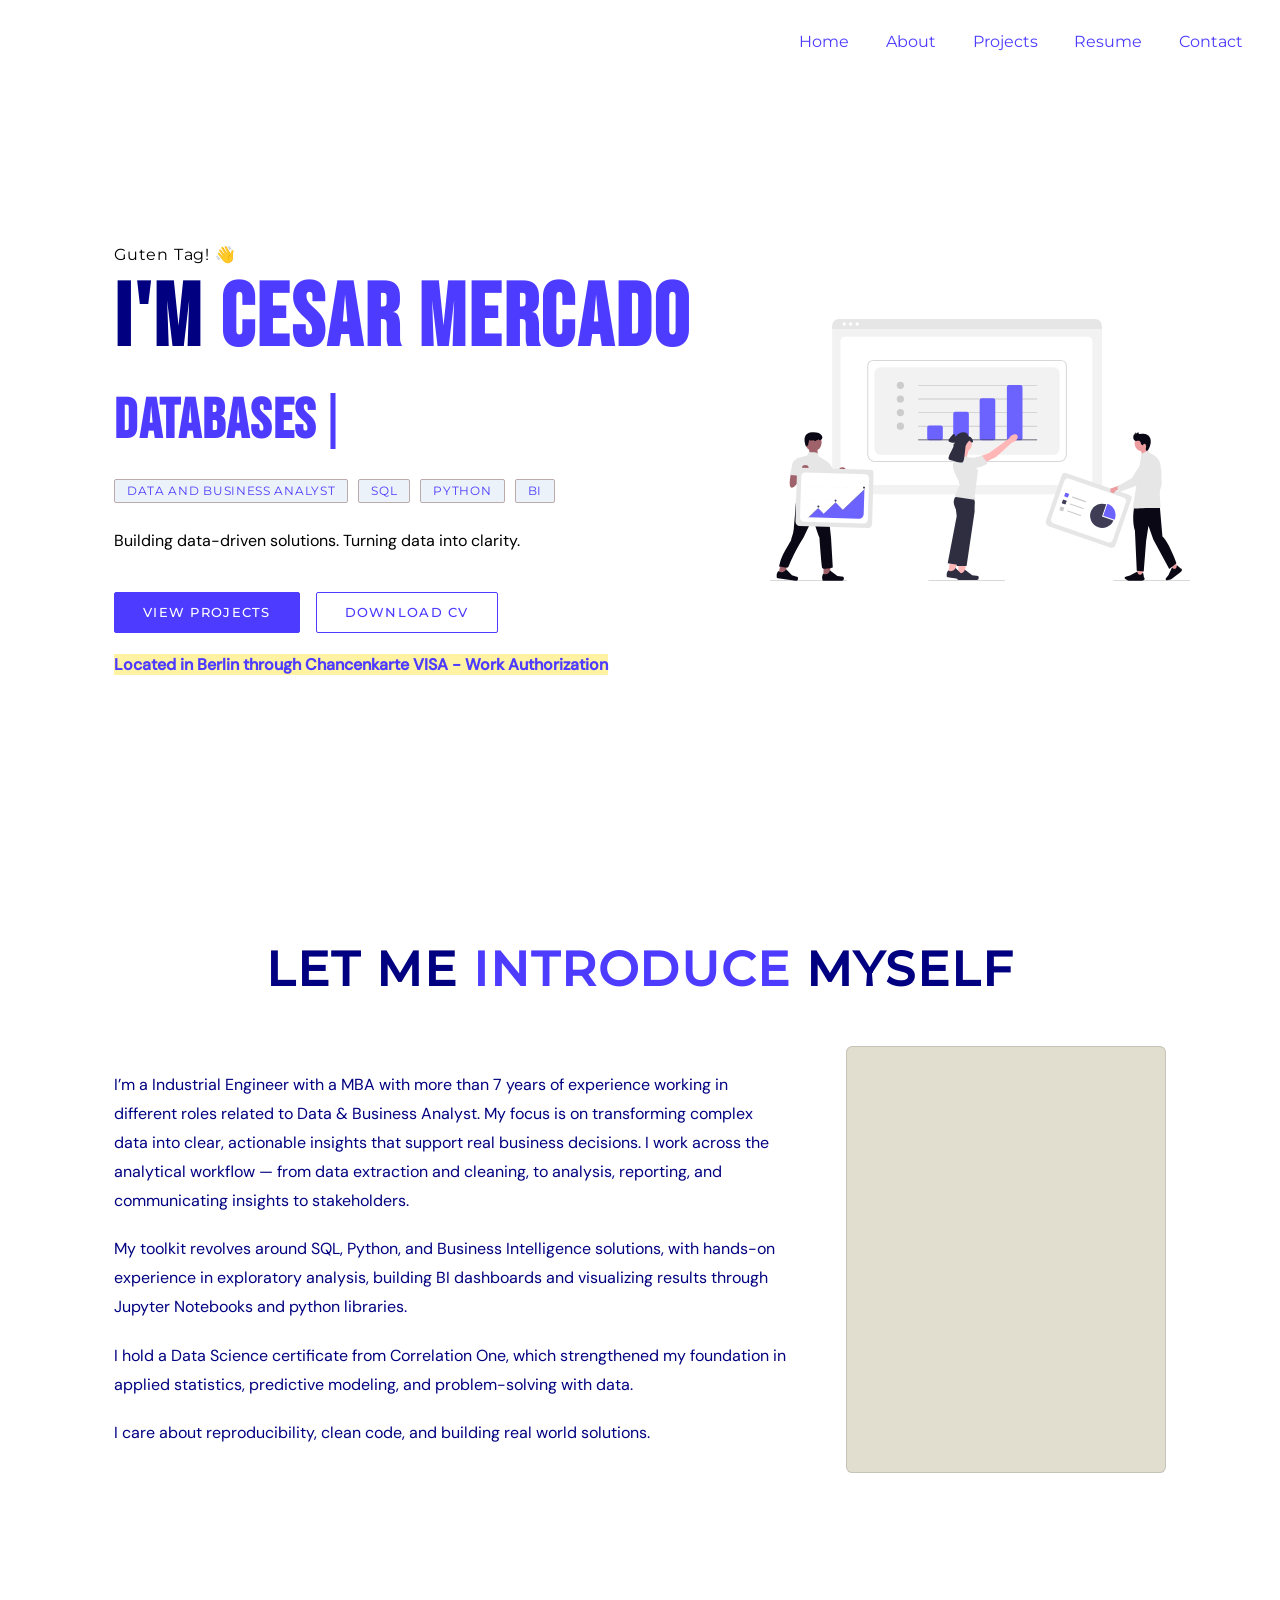
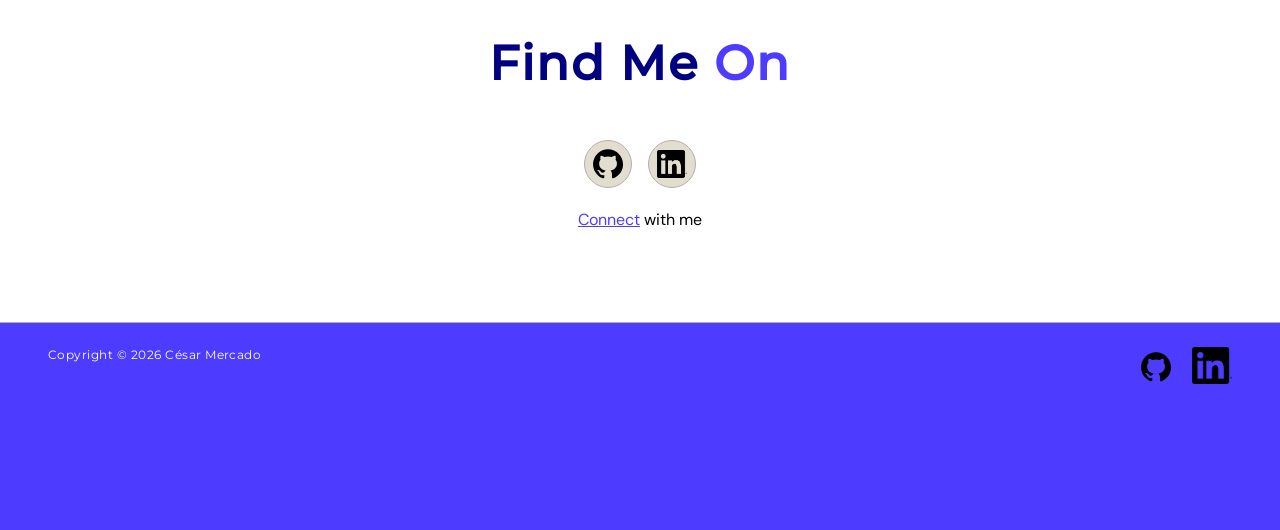
==== index.html @ bfe72871 "Initial commit - portfolio web" ====
<!DOCTYPE html>
<html lang="en">

<head>
  <meta charset="UTF-8" />
  <meta name="viewport" content="width=device-width, initial-scale=1.0" />
  <title>César Mercado | Data and Business Analyst</title>
  <link rel="stylesheet" href="css/style.css" />
  <link rel="stylesheet" href="css/navbar.css" />
</head>



<body>

 <!-- top menu -->
<header class="top-menu">
    <a href="index.html" class="items">Home</a>
    <a href="about.html" class="items">About</a>
    <a href="projects.html" class="items">Projects</a>
    <a href="resume.html" class="items">Resume</a>
    <a href="contact.html" class="items">Contact</a>
</header>

<!-- navbar --> 
  <nav class="navbar">
    
    <div class="nav-left">    
      <a href="contact.html" class="nav-logo">
        <img src="../assets/images/undraw_man.svg" alt="Logo" />
      </a>          
    


    </div>
        
    <button class="nav-toggle" id="navToggle" aria-label="Toggle menu">
      <span></span><span></span><span></span>
    </button>

    <ul class="nav-links" id="navLinks">
      <li><a href="index.html" class="active">Home</a></li>
      <li><a href="about.html">About</a></li>
      <li><a href="projects.html">Projects</a></li>
      <li><a href="resume.html">Resume</a></li>
      <li><a href="contact.html">Contact</a></li>
    </ul>
  </nav>

  <!-- hero section -->
  <section class="hero">
    <div class="hero-content">
      <p class="hero-greeting">Guten Tag! <span class="wave">👋</span></p>
      
      <h1 class="hero-title">I'M <span    class="accent">CESAR MERCADO</span></h1>
      <h2 class="hero-typed">
        <span id="typed-word"></span><span class="cursor">|</span>
      </h2>

      <div class="hero-tags">
        <span class="tag">Data and Business Analyst</span>
        <span class="tag">SQL</span>
        <span class="tag">Python</span>
        <span class="tag">BI</span>
      </div>
      <p class="hero-sub">
        Building data-driven solutions. Turning data into clarity.</p>
      
      <div class="hero-cta">
        <a href="projects.html" class="btn btn-primary">View Projects</a>
        <a href="resume.html" class="btn btn-outline">Download CV</a>       
      </div>
      
      <br/>
      <p class="ai-note"> 
        Located in Berlin through Chancenkarte VISA - Work Authorization   
        <br/>
      </p>
    </div>
  </section>

  <!-- introduce section -->
  <section class="introduce">
    <h2 class="section-title">LET ME <span class="accent">INTRODUCE</span> MYSELF</h2>
    <div class="introduce-grid">
      <div class="introduce-text">
        <p>
          I’m a Industrial Engineer with a MBA with more than 7 years of experience working in different roles related to Data & Business Analyst. My focus is on transforming complex data into clear, actionable insights that support real business decisions.
          I work across the analytical workflow — from data extraction and cleaning, to analysis, reporting, and communicating insights to stakeholders.
        </p>
        <p>
          My toolkit revolves around SQL, Python, and Business Intelligence solutions, with hands-on experience in exploratory analysis, building BI dashboards and visualizing results through Jupyter Notebooks and python libraries.
        </p>
        <p>
          I hold a Data Science certificate from Correlation One, which strengthened my foundation in applied statistics, predictive modeling, and problem-solving with data.
        </p>
        <p>
          I care about reproducibility, clean code, and building real world solutions.
        </p>
      </div>
      <div class="introduce-photo">
        <div class="photo-frame">
          <img src="../assets/images/headshot-sit.pdf" alt="César Mercado" onerror="this.style.display='none'" />          
        </div>
        <p class="ai-note"></p>
      </div>
    </div>
  </section>

  <!-- find me section -->
  <section class="find-me">
    <h2 class="section-title">Find Me <span class="accent">On</span></h2>
    
    <div class="social-links">
      <a href="https://github.com/cesarmercado-kid" target="_blank" class="social-btn" aria-label="GitHub">
        <img src="assets/images/github-black.svg" alt="GitHub" width="40" height="40" />
      </a>
      <a href="https://linkedin.com/in/cesarmercado-kid" target="_blank" class="social-btn" aria-label="LinkedIn">
        <img src="assets/images/in-black.png" alt="LinkedIn" width="30" height="28" />
      </a>
      
    </div>
    <br />
      <p class="find-sub"><span class="accent-link">Connect</span> with me</p>
  </section>

  <!-- FOOTER -->
  <footer class="footer">
    <span>Copyright © 2026 César Mercado</span>
    <div class="footer-links">
      <a href="https://github.com/cesarmercado-kid" target="_blank">
        <img src="assets/images/github-black.svg" alt="GitHub" width="40" height="40" />
      </a>
      <a href="https://linkedin.com/in/cesarmercado-kid" target="_blank">
        <img src="assets/images/in-black.png" alt="LinkedIn" width="40" height="40" />
      </a>
    </div>
  </footer>

  <script src="js/main.js"></script>
</body>
</html>
---- css/style.css ----
/* fonts */

@font-face {
  font-family: 'Bebas Neue';
  src: url('../assets/fonts/BebasNeue-Regular.woff2') format('woff2');
  font-weight: 400;
  font-style: normal;
  font-display: swap;
}

@font-face {
  font-family: 'DM Sans';
  src: url('../assets/fonts/DMSans-Light.woff2') format('woff2');
  font-weight: 300;
  font-style: normal;
  font-display: swap;
}

@font-face {
  font-family: 'DM Sans';
  src: url('../assets/fonts/DMSans-Regular.woff2') format('woff2');
  font-weight: 400;
  font-style: normal;
  font-display: swap;
}

@font-face {
  font-family: 'DM Sans';
  src: url('../assets/fonts/DMSans-Medium.woff2') format('woff2');
  font-weight: 500;
  font-style: normal;
  font-display: swap;
}

@font-face {
  font-family: 'Montserrat';
  src: url('../assets/fonts/Montserrat-Light.woff2') format('woff2');
  font-weight: 300;
  font-style: normal;
  font-display: swap;
}

@font-face {
  font-family: 'Montserrat';
  src: url('../assets/fonts/Montserrat-Regular.woff2') format('woff2');
  font-weight: 400;
  font-style: normal;
  font-display: swap;
}

@font-face {
  font-family: 'Montserrat';
  src: url('../assets/fonts/Montserrat-Medium.woff2') format('woff2');
  font-weight: 500;
  font-style: normal;
  font-display: swap;
}

/* base */

*, *::before, *::after {
  margin: 0;
  padding: 0;
  box-sizing: border-box;
}

html {
  font-size: 16px;
}

img {
  max-width: 100%;
  height: auto;
}

body {
  position: relative;
  overflow-x: hidden;
}

:root {
  --bg:        none;
  --bg-2:      #e1ded0;
  --primary:   #4D3CFF;
  --gold:      #4D3CFF;
  --text:      #000080;
  --muted:     #000000;
  --border:    #bdaaaa;

  --font-head: 'Bebas Neue', sans-serif;
  --font-body: 'DM Sans', sans-serif;
  --font-ui:   'Montserrat', sans-serif;
}

html { scroll-behavior: smooth; }


/* body */

body {
  margin: 0;
  background: #fff;
  width: 100%;
  color: var(--text);
  font-family: var(--font-body);
  padding: 0;
  overflow-x: hidden;
}

.hero {
  min-height: 100vh;
  background: #fff;
  width: 100%;
}

body::before {
  content: "";
  position: fixed;
  inset: 0;
  z-index: -1;
  
  background-color: #e5e5db;
  background-image: url("../assets/images/graph-paper.svg");
  background-repeat: repeat;
  filter: invert(100%) opacity(10%);
  
  
  opacity: var(--bg-opacity, 0);
  transition: opacity 0.1s ease;

}

/* sections */
section {
  position: relative;
  z-index: 1;
  max-width: 1100px;
  margin: 0 auto;
  padding: 80px 24px;
}

/* helpers */
.accent      { color: var(--gold); }
.accent-link { color: var(--gold); text-decoration: underline; cursor: pointer; }


/* section title */
.section-title {
  font-family: var(--font-ui);
  font-size: clamp(2rem, 5vw, 3rem);
  letter-spacing: 0.04em;
  text-align: center;
  margin-bottom: 48px;
  color: var(--text);
}

/* tags */
.tag {
  display: inline-block;
  border: 1px solid var(--border);
  background: rgba(0, 91, 172, 0.08);
  color: var(--gold);
  font-family: var(--font-ui);
  font-weight: 400;
  font-size: 0.72rem;
  padding: 4px 12px;
  border-radius: 2px;
  letter-spacing: 0.06em;
  text-transform: uppercase;
}

/* top menu */
.top-menu {
  position: absolute;
  top: clamp(1.5rem, 6vw, 2rem);
  right: 2rem;
  left: 2rem;

  z-index: 10;

  display: flex;
  justify-content: flex-end;
  gap: 2rem; 
  
}

.top-menu .items { 
  color: #4D3CFF;
  text-decoration: none;
  font-family: 'Montserrat';
  font-size: 1rem;

  margin-right: 0.3rem;
  position: relative;
  display: inline-block;
}

.top-menu .items::after {
  content: "";
  position: absolute;
  bottom: -2px;
  left: 50%;
  width: 0;
  height: 2px;
  background-color: #4D3CFF;
  transition: all 0.3s ease;
  transform: translateX(-50%);
}

.top-menu .items:hover::after, .top-menu .items.active::after {
  width: 100%;  
}

.top-menu .items:hover, .top-menu .items.active {
  color: #4D3CFF;
   
}


/* buttons */
.btn {
  display: inline-block;
  font-family: var(--font-ui);
  font-weight: 500;
  font-size: 0.8rem;
  letter-spacing: 0.1em;
  text-transform: uppercase;
  padding: 12px 28px;
  border-radius: 2px;
  text-decoration: none;
  transition: all 0.2s ease;
  cursor: pointer;
}

.btn-primary {
  background: var(--primary);
  color: #fff;
  border: 1px solid var(--primary);
}
.btn-primary:hover {
  background: #000080;
  border-color: #000080;
  transform: translateY(-2px);
  box-shadow: 0 8px 24px rgba(0, 91, 172, 0.3);
}

.btn-outline {
  background: transparent;
  color: var(--gold);
  border: 1px solid var(--gold);
}
.btn-outline:hover {
  background: rgba(232, 201, 109, 0.08);
  transform: translateY(-2px);
}

/* hero */
.hero {
  min-height: 100vh;
  display: flex;
  align-items: center;
  padding-top: 100px;
  min-height: 100vh;
  background: #ffffff;
  
  background-image: url("../assets/images/undraw_data.svg");
  background-repeat: no-repeat;
  background-position: right center;
  background-size: clamp(180px, 45%, 420px);

  position: relative;
}

.hero-content { max-width: 760px; }

.hero-greeting {
  font-family: var(--font-ui);
  font-weight: 400;
  font-size: 1rem;
  color: var(--muted);
  margin-bottom: 12px;
  letter-spacing: 0.05em;
}

.wave {
  display: inline-block;
  animation: wave 2.5s infinite;
  transform-origin: 70% 70%;
}
@keyframes wave {
  0%,100% { transform: rotate(0deg); }
  15%      { transform: rotate(14deg); }
  30%      { transform: rotate(-8deg); }
  45%      { transform: rotate(14deg); }
  60%      { transform: rotate(-4deg); }
  75%      { transform: rotate(10deg); }
}

.hero-title {
  font-family: var(--font-head);
  font-size: clamp(2.8rem, 8vw, 5.5rem);
  letter-spacing: 0.03em;
  line-height: 1;
  margin-bottom: 24px;
  color: var(--text);
}

.hero-tags {
  display: flex;
  flex-wrap: wrap;
  gap: 10px;
  margin-bottom: 24px;
}

.hero-sub {
  font-size: 1rem;
  color: var(--muted);
  margin-bottom: 36px;
  max-width: 520px;
  line-height: 1.8;
}

.hero-cta { display: flex; gap: 16px; flex-wrap: wrap; }

/* introduce */
.introduce { padding-top: 40px; }

.introduce-grid {
  display: grid;
  grid-template-columns: 1fr 320px;
  gap: 60px;
  align-items: center;
}

.introduce-text p {
  margin-bottom: 20px;
  font-size: 1rem;
  color: #000080;
  line-height: 1.8;
}

.photo-frame {

  position: relative;
  width: 100%;
  aspect-ratio: 3/4;
  border: 1px solid #0000001f; 
  border-radius: 0.4rem;       
  background: var(--bg-2);
  display: flex;
  align-items: center;
  justify-content: center;
  overflow: hidden;
}

.ai-note {
  color: #4D3CFF;
  font-weight: 600;
  background: #fff3a3; 
  display: inline-block;
}

.photo-frame img {
  width: 100%;
  height: 100%;
  object-fit: cover;
}

.photo-placeholder {
  font-family: var(--font-head);
  font-size: 5rem;
  color: var(--primary);
  letter-spacing: 0.1em;
}

/* find me */
.find-me { text-align: center; padding: 60px 24px; }

.find-sub {
  color: var(--muted);
  margin-bottom: 32px;
  font-size: 1rem;
}

.social-links { display: flex; justify-content: center; gap: 16px; }

.social-btn {
  display: flex;
  align-items: center;
  justify-content: center;
  width: 48px;
  height: 48px;
  border-radius: 50%;
  background: var(--bg-2);
  border: 1px solid var(--border);
  color: var(--text);
  text-decoration: none;
  transition: all 0.2s ease;
}
.social-btn:hover {
  background: var(--primary);
  border-color: var(--primary);
  transform: translateY(-3px);
  color: #fff;
  box-shadow: 0 8px 20px rgba(0, 91, 172, 0.3);
}

/* footer */
.footer {
  position: relative;
  z-index: 1;
  display: flex;
  justify-content: space-between;
  align-items: top;
  padding: 24px 48px;
  border-top: 1px solid var(--border);
  font-family: var(--font-ui);
  font-weight: 400;
  font-size: 0.75rem;
  color: #ffffff;
  background-color: #4D3CFF;
  letter-spacing: 0.04em;
  height: 20vh;        
  min-height: 13rem;
}

.footer-links { display: flex; gap: 16px; }
.footer-links a {
  color: var(--muted);
  text-decoration: none;
  transition: color 0.2s;
}
.footer-links a:hover { color: var(--gold); }

.grid-responsive {
  display: grid;
  gap: 2rem;
}

.hide {
  display: none !important;
}



/* typewriter */
.hero-typed {
  font-family: var(--font-head);
  font-size: clamp(1.8rem, 5vw, 3.5rem);
  letter-spacing: 0.03em;
  color: var(--primary);
  margin-top: 8px;
  margin-bottom: 24px;
  min-height: 1.2em;
}

.cursor {
  display: inline-block;
  color: var(--primary);
  animation: blink 0.8s step-end infinite;
  font-weight: 300;
  margin-left: 2px;
}

@keyframes blink {
  0%, 100% { opacity: 1; }
  50%       { opacity: 0; }
}


.redirect-box {
    max-width: 480px;
    margin: 2rem auto;
    padding: 2rem;
    background: #ffffff;
    border: 1px solid #e2e8f0;
    border-radius: 12px;
    box-shadow: 0 4px 16px rgba(0,0,0,0.08);
    text-align: center;
}

.redirect-box h2 {
    margin-bottom: 1rem;
    font-size: 1.5rem;
    color: #1e293b;
}

.redirect-box p {
    color: #475569;
    font-size: 1rem;
    line-height: 1.5rem;
}


/* responsive */
@media (max-width: 768px) {
  .introduce-grid { 
    grid-template-columns: 1fr; 
  }
  .who-grid {
    grid-template-columns: 1fr;
  }
  .projects-grid {
    grid-template-columns: 1fr;
  }

  .introduce-photo { max-width: 260px; margin: 0 auto; }
  .footer {
    flex-direction: column;
    gap: 12px;
    padding: 24px;
    text-align: center;
  }
  .top-menu {
    display: none; 
  }
  .hero {
    background-image: none;
    padding-top: 6rem;
    text-align: center;
  }

  .hero-content {
    max-width: 100%;
  }

  
 

}
---- css/navbar.css ----
/* navbar */
.navbar {
  position: fixed;
  top: 2rem;
  left: 2rem;
  right: 2rem;

  padding: 0 1rem;

  z-index: 1000;

  display: flex;
  align-items: center;
  justify-content: space-between;
  
  height: 4rem;

  background: rgba(255, 255, 255, 0.85);
  backdrop-filter: blur(12px);

  transform: translateY(-150%);
  transition: transform 0.4s ease;

  border-radius: 15px 15px 15px 15px;

}

.navbar.show {
  transform: translateY(0);
}

/* Logo */
.nav-left {
  display: flex;
  align-items: center;
  gap: 0.8rem;
  margin-left: none;
  
}


.nav-logo img {
  width: 28px;
  height: 28px;
  object-fit: contain;
}

/* Links */
.nav-links {
  display: flex;
  list-style: none;
  gap: 2rem;
  margin-left: auto;
  
  
}


.nav-links a {
  align-items: left;
  font-family: 'Montserrat';
  font-size: 1rem;
   
  color: #2f36ff;
  text-decoration: none; 
  transition: all 0.2s ease;
  
  position: relative;

  text-decoration: none;

}


.nav-links a::after {
  content: "";
  position: absolute;
  bottom: -2px;
  left: 50%;
  width: 0;
  height: 2px;
  background-color: #2f36ff;
  transition: all 0.3s ease;
  transform: translateX(-50%);
}

.nav-links a:hover::after, .nav-links a.active::after {
  width: 100%;
}

.nav-links a:hover,
.nav-links a.active {  
  color: #2f36ff;
}



.nav-icon { font-style: normal; font-size: 0.9rem; }

/* Hamburger toggle (mobile) */
.nav-toggle {
  display: none;
  flex-direction: column;
  gap: 5px;
  background: none;
  border: none;
  cursor: pointer;
  padding: 4px;
}
.nav-toggle span {
  display: block;
  width: 24px;
  height: 2px;
  background: #F0EEE9;
  border-radius: 2px;
  transition: all 0.3s ease;
}

/* Mobile nav open state */
.nav-toggle.open span:nth-child(1) { transform: translateY(7px) rotate(45deg); }
.nav-toggle.open span:nth-child(2) { opacity: 0; }
.nav-toggle.open span:nth-child(3) { transform: translateY(-7px) rotate(-45deg); }

/* responsive */

@media (max-width: 768px) {

  
 
   .navbar {
    transform: none !important;
  }

  .navbar.show {
    transform: none !important;
  } 
  .nav-toggle { display: flex; }

   .navbar {
    position: fixed;
    top: 0.75rem;
    left: 0.75rem;
    right: 0.75rem;

    z-index: 1000;
  }

  .nav-links {
    position: fixed;
    top: 4.5rem;
    left: 1rem;
    right: 1rem;
    display: flex;
    flex-direction: column;
    gap: 0.5rem;
    padding: 1.2rem;

    background: #fffffff2;
    backdrop-filter: blur(16px);
    
    border: 1px solid #005bac33;
    border-radius: 12px;
    box-shadow: 0 12px 40px #0000001f;
    max-height: calc(100vh - 6rem);
    overflow-y: auto;

    transform: translateY(-10%);
    opacity: 0;
    pointer-events: none;
    transition: transform 0.3s ease;
    z-index: 999;
  }

  .nav-links.open { 
    transform: translateY(0);
    opacity: 1;
    pointer-events: auto;
  }

  .nav-links a { 
    position: relative;
    
    padding: 3px 3px;
    font-size: 0.95rem; 
    color: #4D3CFF;
    font-weight: 500;

    border-radius: 8px;
  }


  .nav-links a:hover {
    background: #4d3cff14;
  }

}
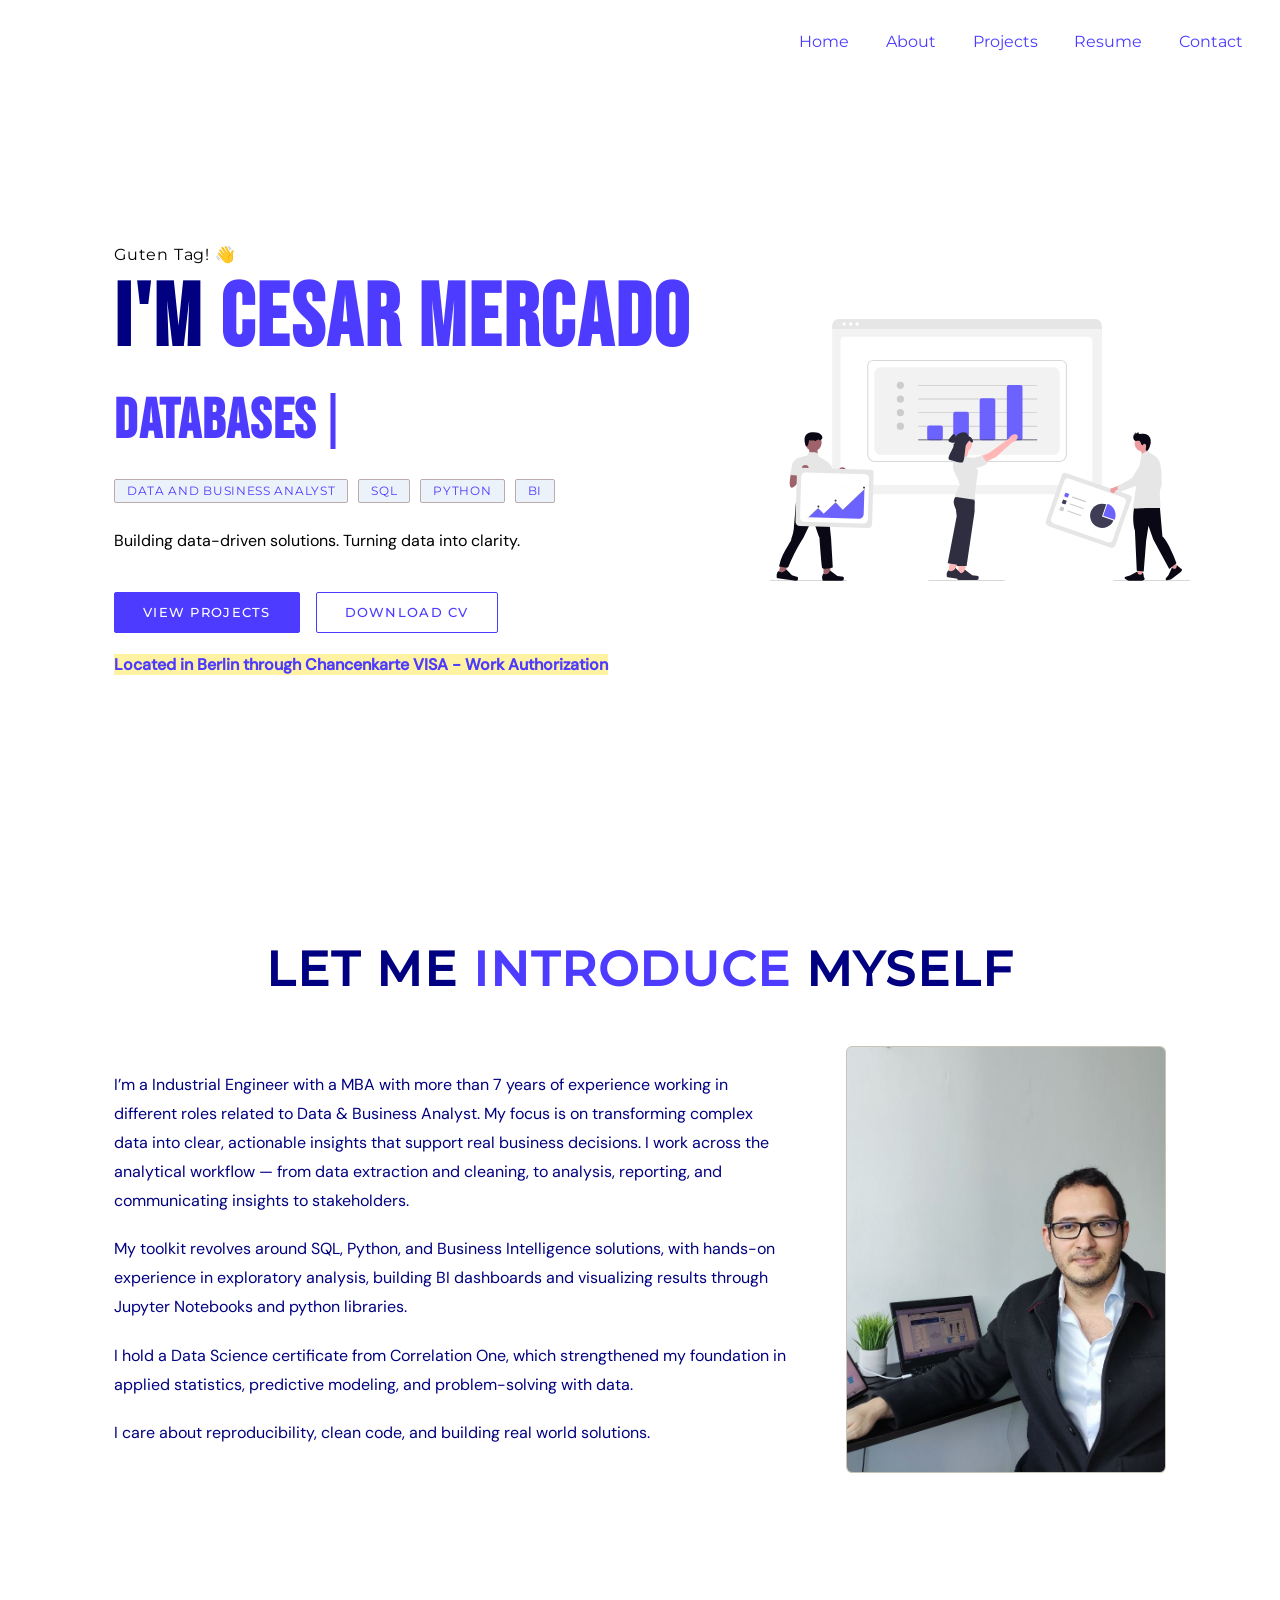
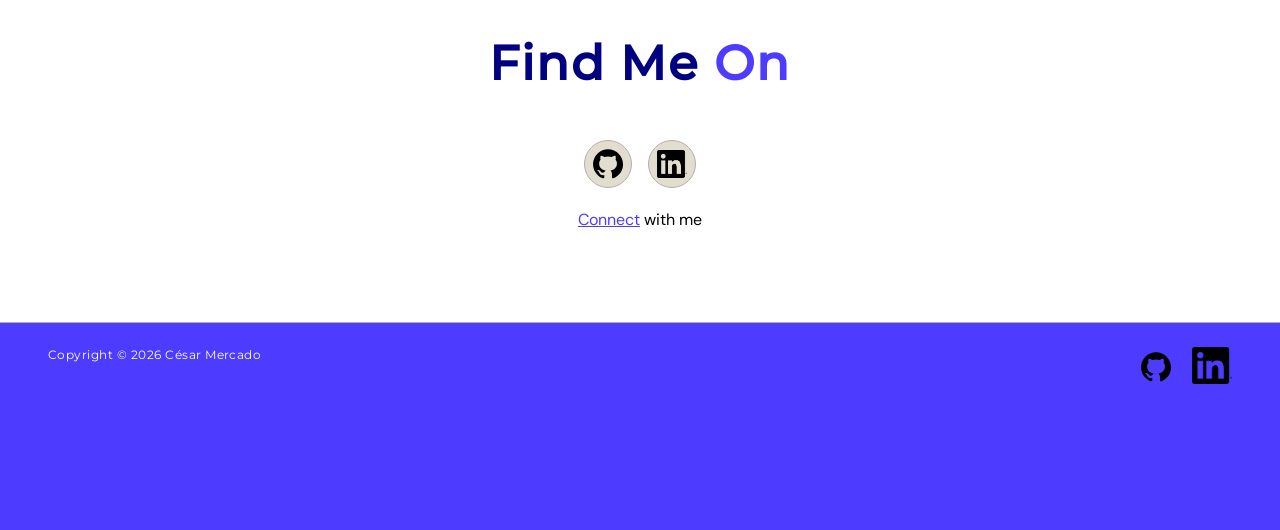
==== commit 041e373e: "Change image format from PDF to JPEG" ====
--- a/index.html
+++ b/index.html
@@ -100,7 +100,7 @@
       </div>
       <div class="introduce-photo">
         <div class="photo-frame">
-          <img src="../assets/images/headshot-sit.pdf" alt="César Mercado" onerror="this.style.display='none'" />          
+          <img src="../assets/images/headshot-sit.jpeg" alt="César Mercado" onerror="this.style.display='none'" />          
         </div>
         <p class="ai-note"></p>
       </div>
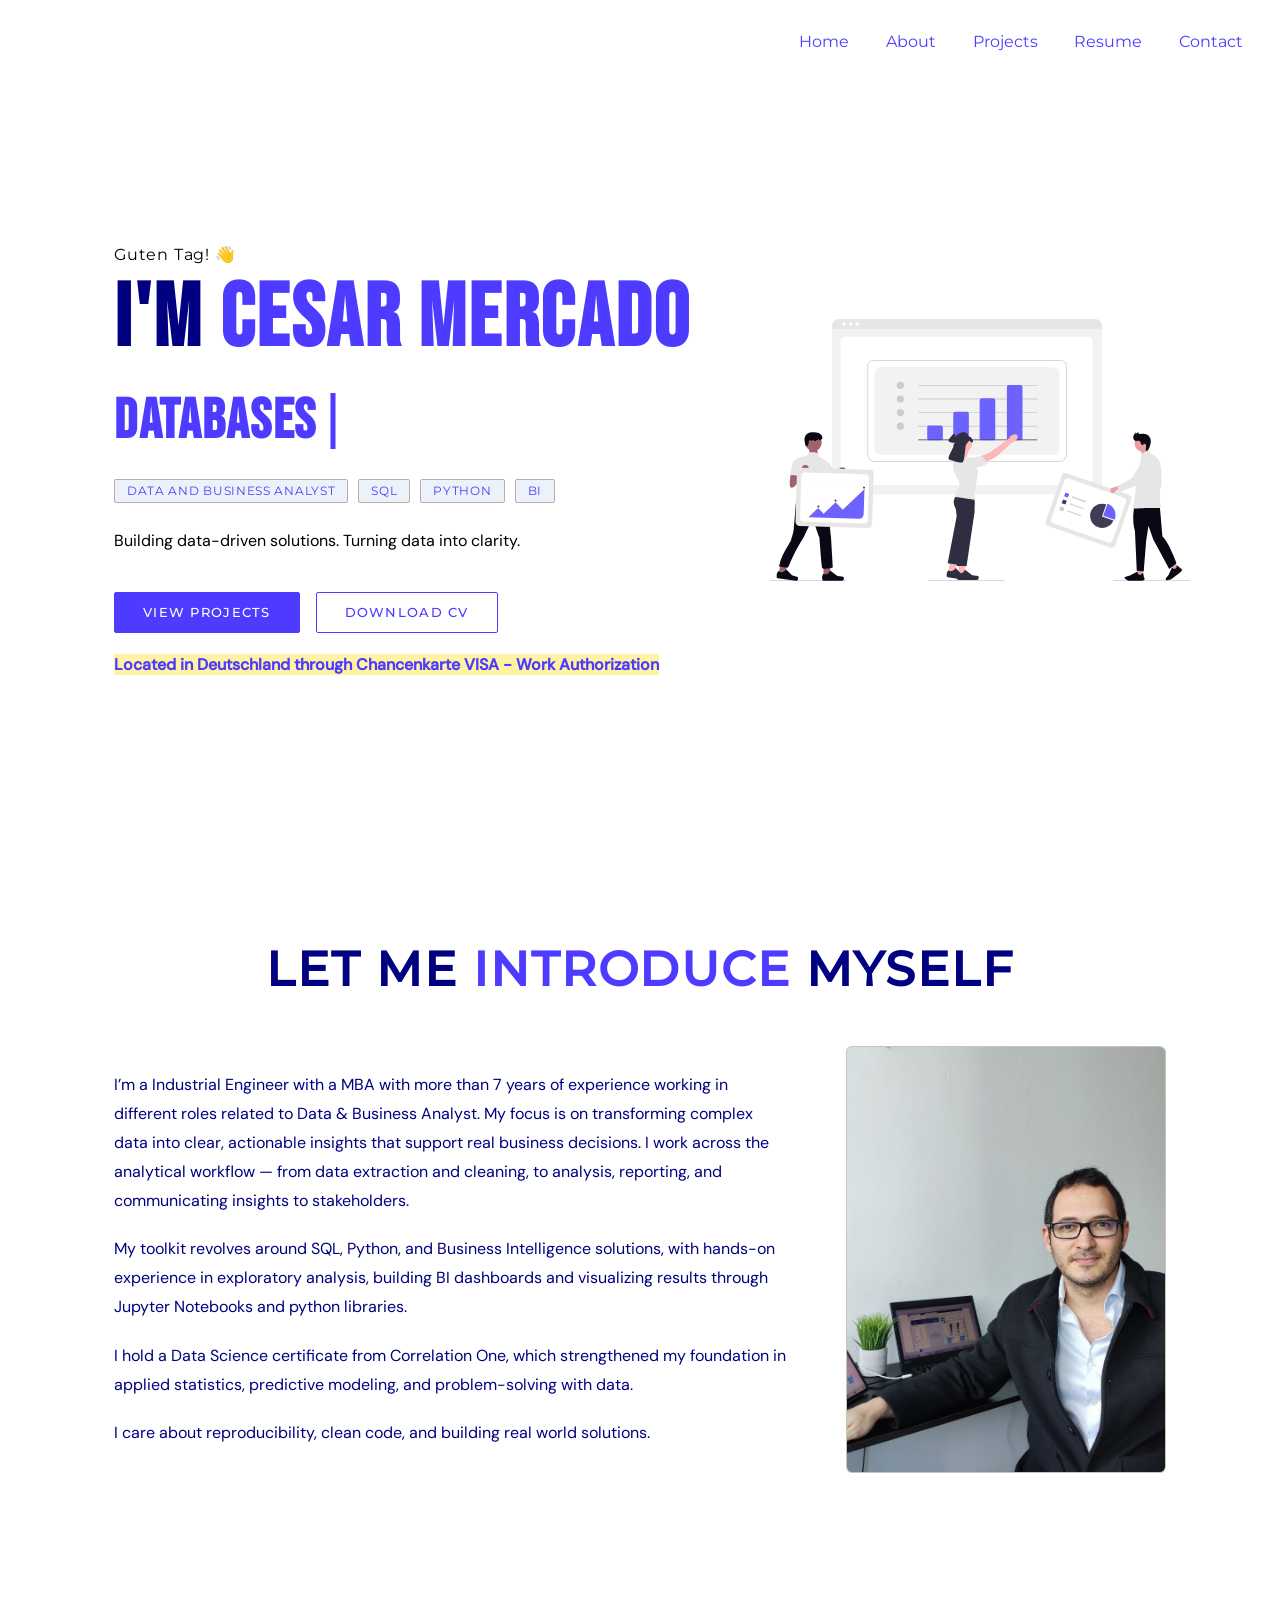
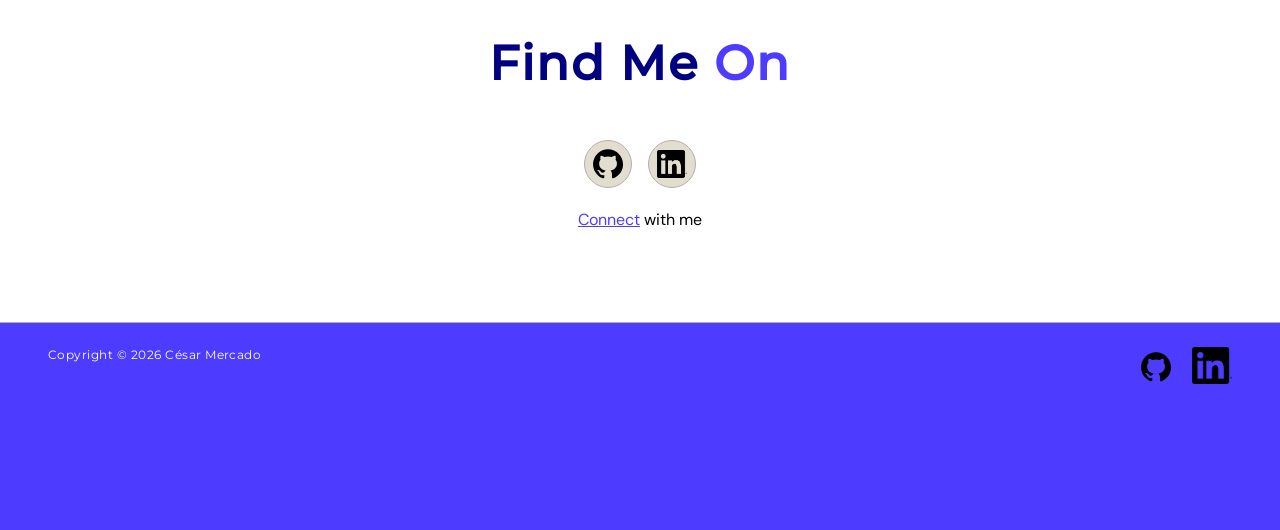
==== commit 63d89cbf: "Update location text from Berlin to Deutschland" ====
--- a/index.html
+++ b/index.html
@@ -73,7 +73,7 @@
       
       <br/>
       <p class="ai-note"> 
-        Located in Berlin through Chancenkarte VISA - Work Authorization   
+        Located in Deutschland through Chancenkarte VISA - Work Authorization   
         <br/>
       </p>
     </div>
